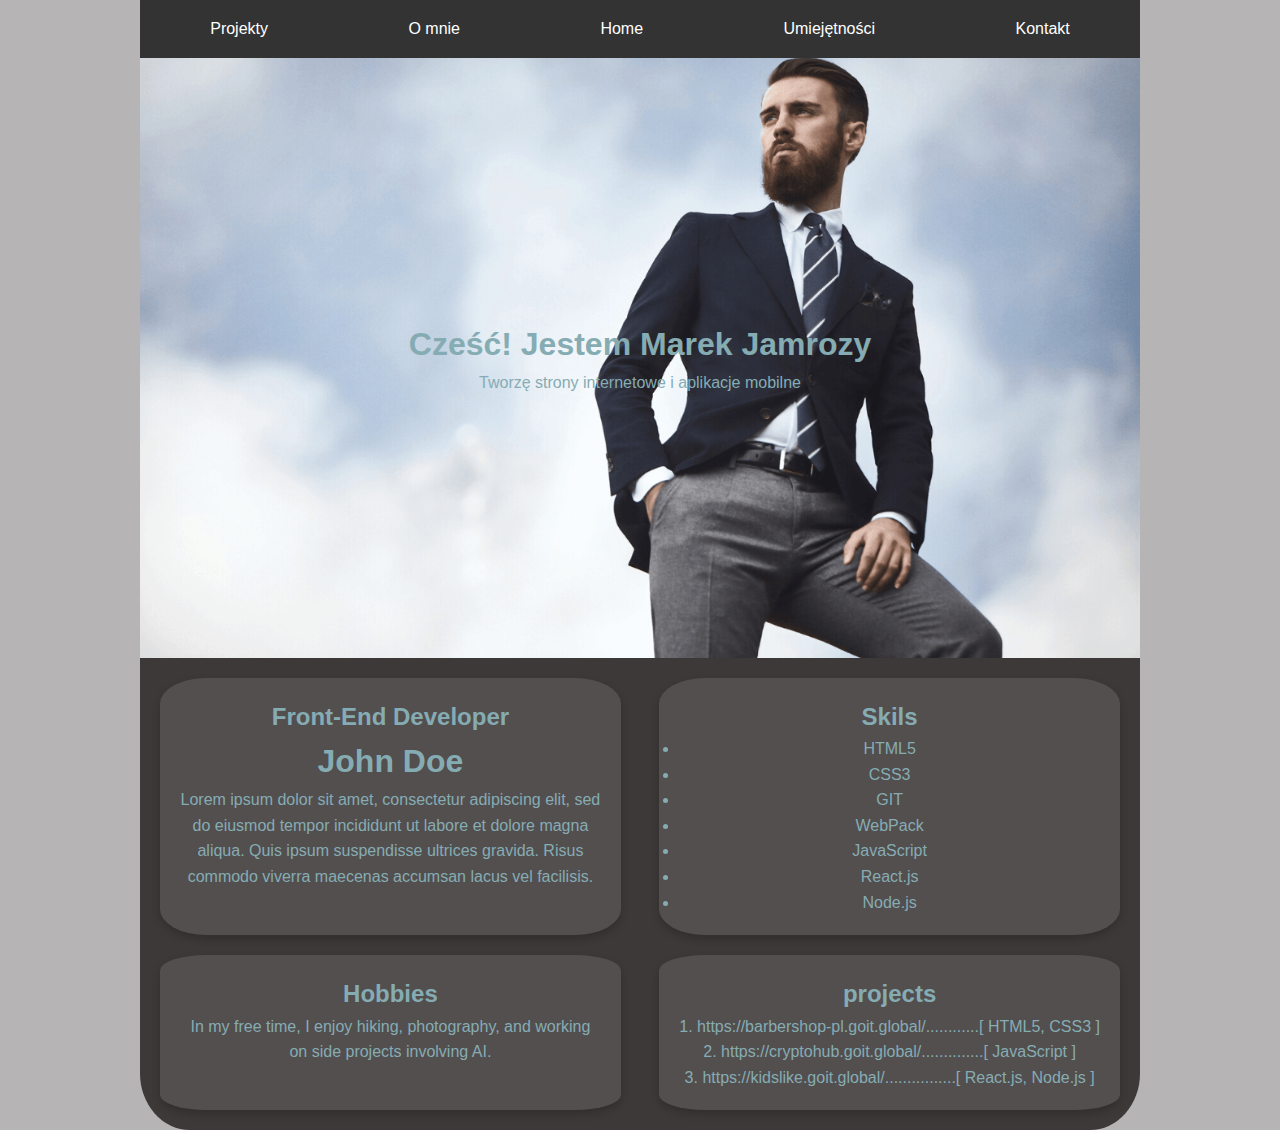
==== zad4.html @ 687e6726 "Add files via upload" ====
<!DOCTYPE html>
<html lang="pl">
<head>
    <meta charset="UTF-8">
    <meta name="viewport" content="width=device-width, initial-scale=1.0">
    <title>Portfolio</title>
    <link rel="stylesheet" href="zad4.css">
</head>
<body>
    <div id="container">
        <header>
            <nav>
            <ul>
                <li><a href="#projects">Projekty</a></li>
                <li><a href="#about">O mnie</a></li>
                <li><a href="#home">Home</a></li>
                <li><a href="#skills">Umiejętności</a></li>
                <li><a href="#contact">Kontakt</a></li>
            </ul>
        </nav>
        </header>
    
        <section id="home">
            <h1>Cześć! Jestem Marek Jamrozy</h1>
            <p>Tworzę strony internetowe i aplikacje mobilne</p>
        </section>

        <!-- Kontener dla sekcji about, omnie i extra -->
        <div id="about-omnie-container">
            <section id="omnie">
                <h2>Front-End Developer</h2>
                <h1>John Doe</h1>
                <p>
                  Lorem ipsum dolor sit amet, consectetur adipiscing elit, sed do
                  eiusmod tempor incididunt ut labore et dolore magna aliqua. Quis ipsum
                  suspendisse ultrices gravida. Risus commodo viverra maecenas accumsan
                  lacus vel facilisis.
                </p>
            </section>
            
            <section id="about">
                <h2>Skils</h2>
                <ul id="coumiem">
                    <li>HTML5</li>
                    <li>CSS3</li>
                    <li>GIT</li>
                    <li>WebPack</li>
                    <li>JavaScript</li>
                    <li>React.js</li>
                    <li>Node.js</li>
                </ul>
            </section>

            <section id="extra">
                <h2>Hobbies</h2>
                <p>In my free time, I enjoy hiking, photography, and working on side projects involving AI.</p>
            </section>

            <section id="extra">
                <h2>projects</h2>
                <ol>
                    <li>
                      <a href="https://barbershop-pl.goit.global/"
                        >https://barbershop-pl.goit.global/</a
                      >............[ HTML5, CSS3 ]
                    </li>
          
                    <li>
                      <a href="https://cryptohub.goit.global"
                        >https://cryptohub.goit.global/</a
                      >..............[ JavaScript ]
                    </li>
          
                    <li>
                      <a href="https://kidslike.goit.global/"
                        >https://kidslike.goit.global/</a
                      >................[ React.js, Node.js ]
                    </li>
                  </ol>
            </section>
        </div>
    </div>
</body>
</html>
---- zad4.css ----
/* Ogólne ustawienia */
* {
    margin: 0;
    padding: 0;
    box-sizing: border-box;
}

body {
    background-color: rgb(182, 180, 180);
    font-family: 'Arial', sans-serif;
    line-height: 1.6;
}

#container {
    width: 90%;
    max-width: 1000px;
    margin-left: auto;
    margin-right: auto;
    background-color: rgb(61, 57, 57);
    position: relative;
    min-height: 1000px;
    border-radius: 5%;
}

/* Stylizacja header */
header {
    background: #333;
    color: #fff;
    padding: 1rem 0;
    text-align: center;
}

nav ul {
    list-style: none;
    display: flex;
    justify-content: space-around;
    flex-wrap: wrap;
}

nav ul li {
    margin: 0 15px;
}

nav ul li a {
    color: #fff;
    text-decoration: none;
}

/* Stylowanie sekcji home */
#home {
    background: url('granatowa-marynarka-turin1 (6).png') no-repeat center center/cover;
    height: 600px;
    color: rgb(134, 172, 179);
    display: flex;
    width: 100%;
    flex-direction: column;
    justify-content: center;
    align-items: center;
    text-align: center;
    padding: 20px;
}

/* Kontener dla sekcji about, omnie i extra */
#about-omnie-container {
    display: flex;
    flex-wrap: wrap;  /* Elementy mogą się łamać w wierszach */
    justify-content: space-between;
    padding: 20px;
    gap: 20px;
}

/* Sekcja o mnie, about i extra */
#omnie, #about, #extra {
    color: rgb(134, 172, 179);
    width: 48%;  /* Szerokość 48%, aby obok siebie zmieściły się 2 elementy */
    background-color: #534f4f;
    border-radius: 10%;
    text-align: center;
    padding: 20px;
    box-shadow: 0px 4px 8px rgba(0,0,0,0.2);
}

/* Stylowanie ol (lista projektów) */
ol {
    list-style-position: inside;
    padding-left: 0;
}

li a {
    color: rgb(134, 172, 179);
    text-decoration: none;
}

/* MEDIA QUERIES */

/* Na małych ekranach (<768px) */
@media (max-width: 768px) {
    #about-omnie-container {
        flex-direction: column;
    }

    #omnie, #about, #extra {
        width: 100%; /* Elementy będą jeden pod drugim */
        margin-bottom: 20px;
    }

    nav ul {
        flex-direction: column;
    }

    nav ul li {
        margin-bottom: 10px;
    }
}

/* Na średnich ekranach (768px - 1024px) */
@media (min-width: 768px) and (max-width: 1024px) {
    #omnie, #about, #extra {
        width: 48%;  /* Elementy będą obok siebie, jak na dużych ekranach */
    }
}

/* Na większych ekranach (>1024px) */
@media (min-width: 1024px) {
    #container {
        width: 1000px;  /* Stała szerokość kontenera */
    }
}
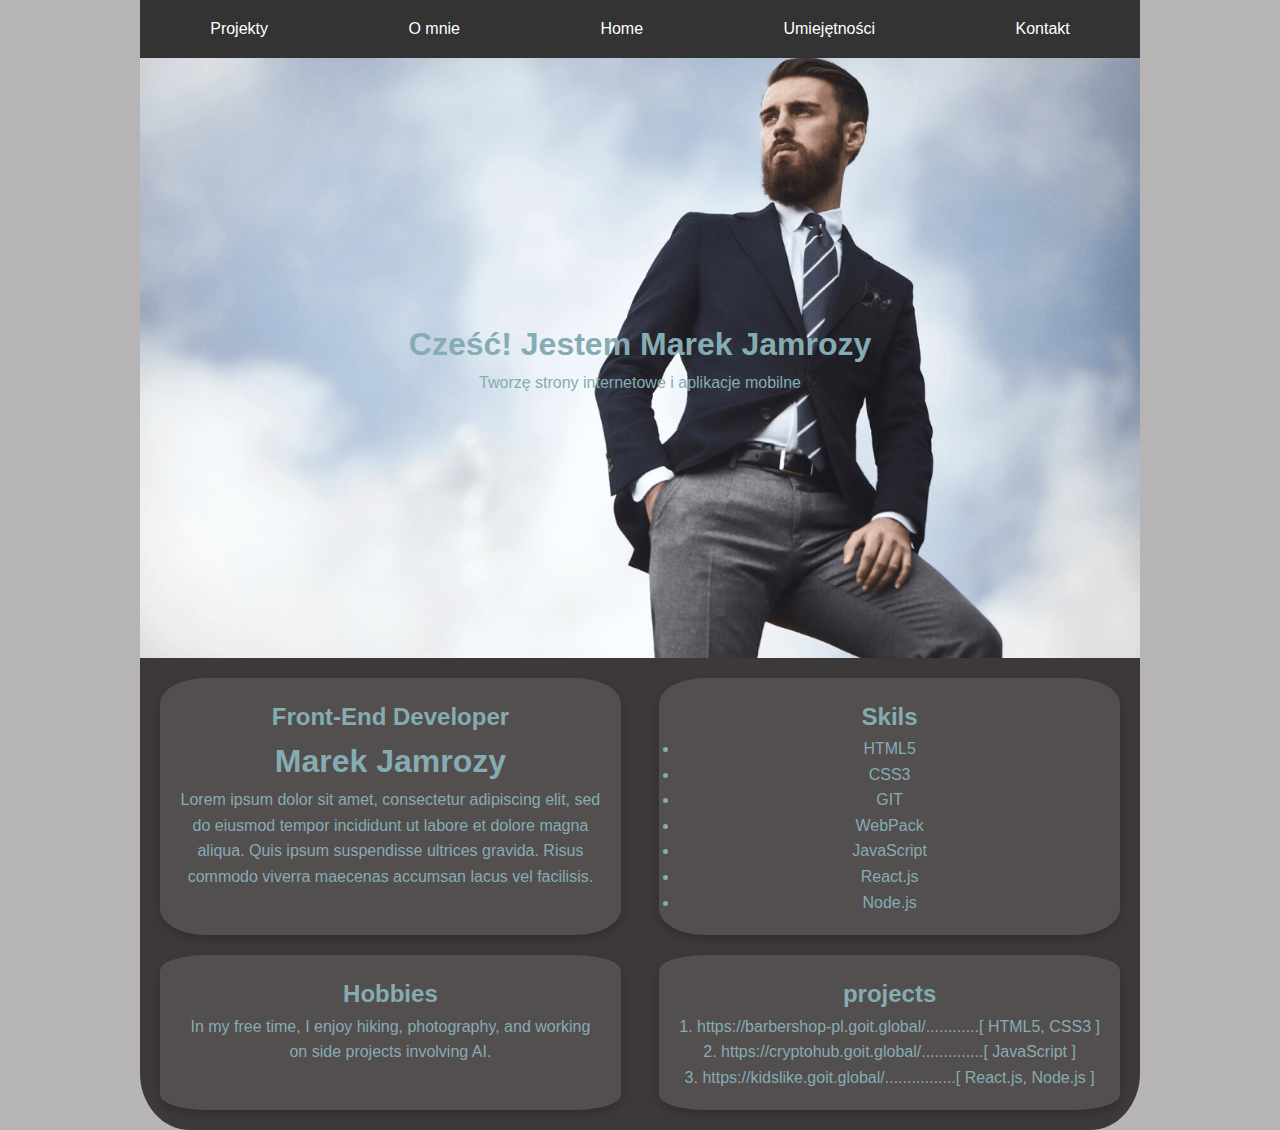
==== commit 48b834e4: "Update zad4.html" ====
--- a/zad4.html
+++ b/zad4.html
@@ -29,7 +29,7 @@
         <div id="about-omnie-container">
             <section id="omnie">
                 <h2>Front-End Developer</h2>
-                <h1>John Doe</h1>
+                <h1>Marek Jamrozy</h1>
                 <p>
                   Lorem ipsum dolor sit amet, consectetur adipiscing elit, sed do
                   eiusmod tempor incididunt ut labore et dolore magna aliqua. Quis ipsum
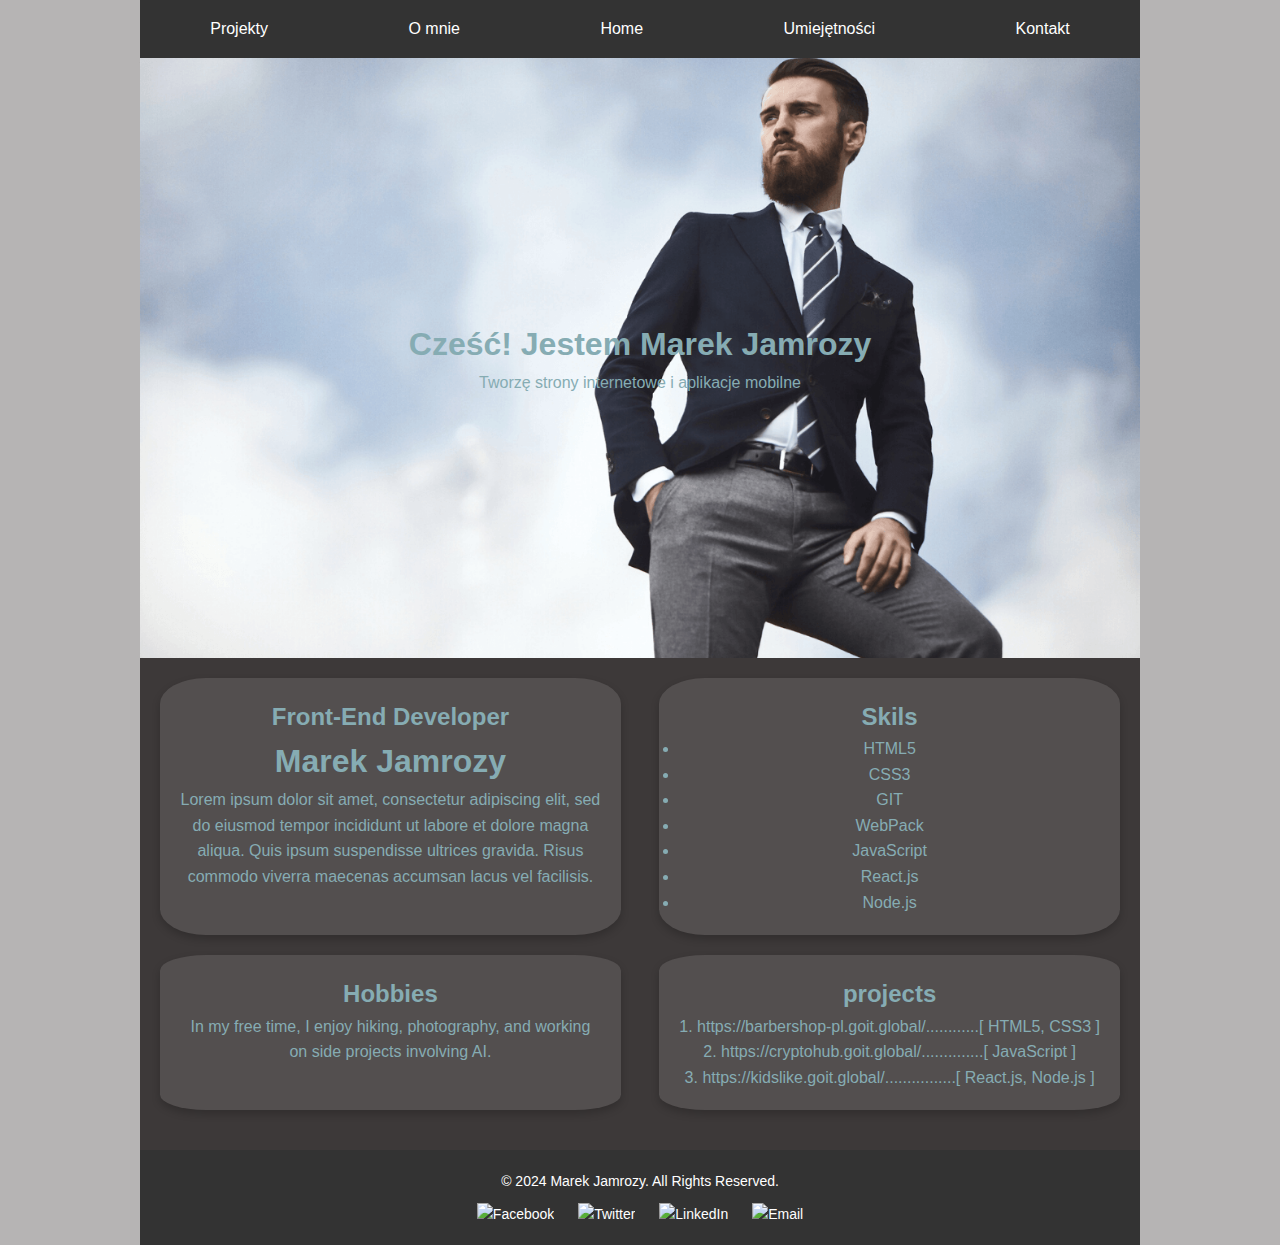
==== commit 14af32fa: "Update zad4.html" ====
--- a/zad4.html
+++ b/zad4.html
@@ -3,8 +3,19 @@
 <head>
     <meta charset="UTF-8">
     <meta name="viewport" content="width=device-width, initial-scale=1.0">
-    <title>Portfolio</title>
+     <title>Portfolio - Marek Jamrozy | Front-End Developer</title>
     <link rel="stylesheet" href="zad4.css">
+    <meta property="og:title" content="Portfolio - Marek Jamrozy | Front-End Developer">
+<meta property="og:description" content="Jestem Marek Jamrozy, Front-End Developer. Tworzę strony internetowe i aplikacje mobilne. Sprawdź moje projekty i umiejętności.">
+<meta property="og:image" content="granatowa-marynarka-turin1 (6).png'">
+<meta property="og:url" content="https://example.com/portfolio">
+<meta property="og:type" content="website">
+<meta name="twitter:card" content="granatowa-marynarka-turin1 (6).png'">
+<meta name="twitter:title" content="Portfolio - Marek Jamrozy | Front-End Developer">
+<meta name="twitter:description" content="Jestem Marek Jamrozy, Front-End Developer. Zobacz moje projekty i umiejętności.">
+<meta name="twitter:image" content="granatowa-marynarka-turin1 (6).png'">
+
+
 </head>
 <body>
     <div id="container">
@@ -79,6 +90,15 @@
                   </ol>
             </section>
         </div>
+        <footer>
+            <p>&copy; 2024 Marek Jamrozy. All Rights Reserved.</p>
+            <div class="social-icons">
+                <a href="https://www.facebook.com" target="_blank"><img src="facebook-icon.png" alt="Facebook"></a>
+                <a href="https://www.twitter.com" target="_blank"><img src="twitter-icon.png" alt="Twitter"></a>
+                <a href="https://www.linkedin.com" target="_blank"><img src="linkedin-icon.png" alt="LinkedIn"></a>
+                <a href="mailto:email@example.com" target="_blank"><img src="email-icon.png" alt="Email"></a>
+            </div>
+        </footer>
     </div>
 </body>
 </html>
--- a/zad4.css
+++ b/zad4.css
@@ -126,3 +126,34 @@
         width: 1000px;  /* Stała szerokość kontenera */
     }
 }
+footer {
+    background-color: #333;
+    color: #fff;
+    text-align: center;
+    padding: 20px 0;
+    margin-top: 20px;
+    font-size: 14px;
+}
+
+footer a {
+    color: #fff;
+    text-decoration: none;
+    margin: 0 10px;
+}
+
+footer a:hover {
+    text-decoration: underline;
+}
+
+footer .social-icons {
+    margin-top: 10px;
+}
+
+footer .social-icons a {
+    margin: 0 10px;
+}
+
+footer .social-icons img {
+    width: 24px;
+    height: 24px;
+}
